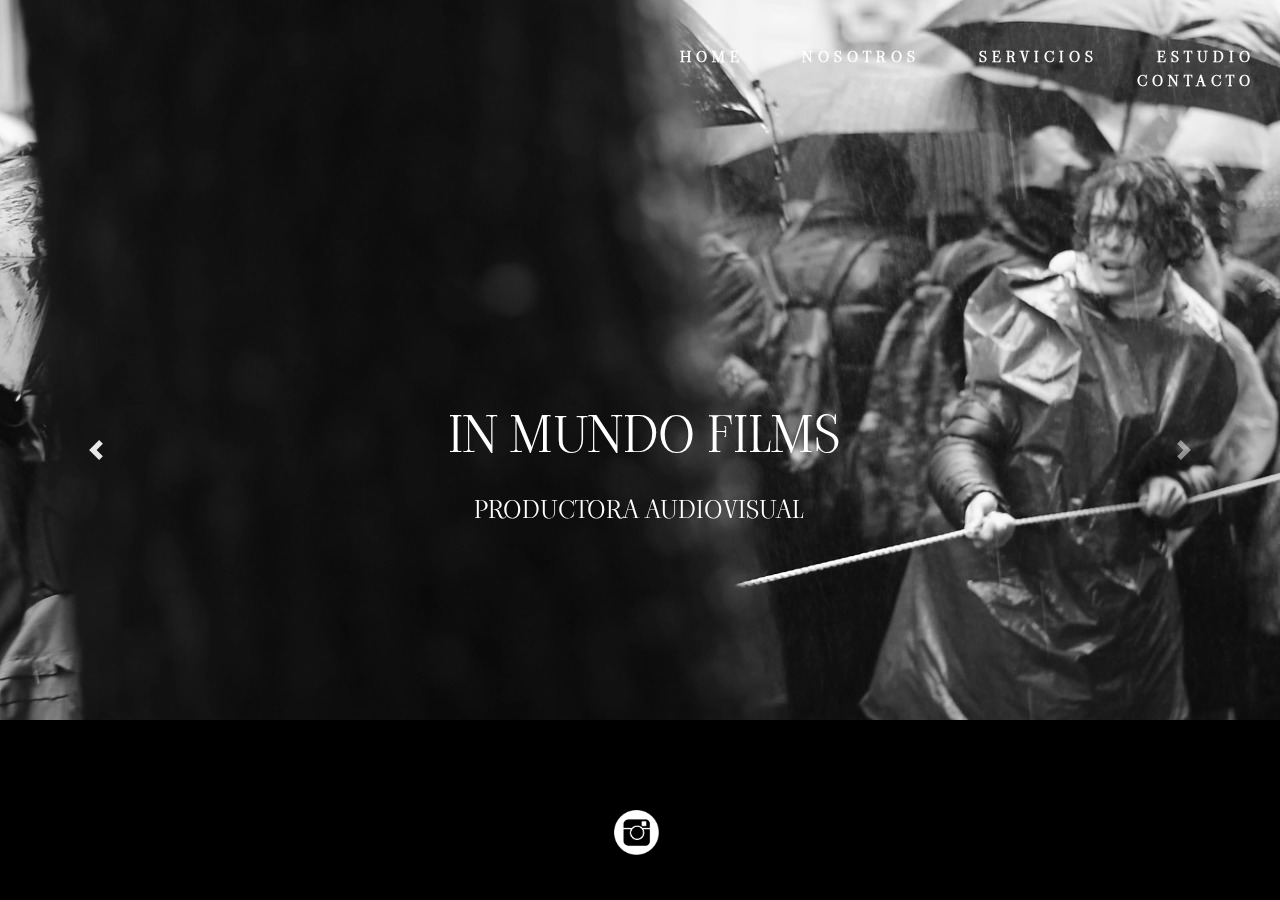
==== index.html @ 813a04e3 "Agregué todo" ====
<!DOCTYPE html>
<html lang="en">
<head>
    <meta charset="UTF-8">
    <meta http-equiv="X-UA-Compatible" content="IE=edge">
    <meta name="viewport" content="width=device-width, initial-scale=1.0">
    <link rel="stylesheet" href="https://stackpath.bootstrapcdn.com/bootstrap/4.5.2/css/bootstrap.min.css" integrity="sha384-JcKb8q3iqJ61gNV9KGb8thSsNjpSL0n8PARn9HuZOnIxN0hoP+VmmDGMN5t9UJ0Z" crossorigin="anonymous">
    <link rel="stylesheet" href="./css/styles.css">
    <link rel="preconnect" href="https://fonts.gstatic.com">
	<link href="https://fonts.googleapis.com/css2?family=Viaoda+Libre&display=swap" rel="stylesheet">
</head>
<body>
    <header>
    <div id="carouselExampleControls" class="carousel slide" data-ride="carousel">
		<div class="carousel-inner">
			<div class="carousel-item active">
		    	<img class="d-block w-100" src="./imagenes/index1.jfif" alt="First slide">
		  	</div>
		  	<div class="carousel-item">
		    	<img class="d-block w-100" src="./imagenes/index2.jfif" alt="Second slide">
		  	</div>
		  	<div class="carousel-item">
		    	<img class="d-block w-100" src="./imagenes/index3.jfif" alt="Third slide">
		  	</div>
            <div class="carousel-item">
		    	<img class="d-block w-100" src="./imagenes/index4.jfif" alt="Third slide">
		  	</div>
	    </div>
		<a class="carousel-control-prev" href="#carouselExampleControls" role="button" data-slide="prev">
			<span class="carousel-control-prev-icon" aria-hidden="true"></span>
			<span class="sr-only">Previous</span>
		</a>
		<a class="carousel-control-next" href="#carouselExampleControls" role="button" data-slide="next">
			<span class="carousel-control-next-icon" aria-hidden="true"></span>
			<span class="sr-only">Next</span>
		</a>
        <nav>
            <ul>
                <il><a class="efecto" href="./index.html">HOME </a></il>
                <il><a class="efecto" href="./pages/nosotros.html">NOSOTROS</a></il>
                <il><a class="efecto" href="./pages/servicios.html">SERVICIOS</a></il>
                <il><a class="efecto" href="./pages/estudio.html">ESTUDIO</a></il>
                <il><a class="efecto" href="./pages/contacto.html">CONTACTO</a></il>
            </ul>
        </nav>
        <h1 class="titulo">IN MUNDO FILMS</h1>
        <h2 class="titulo2">PRODUCTORA AUDIOVISUAL</h2>
        <footer>
            <img href="https://instagram.com/inmundofilm?utm_medium=copy_link" src="./imagenes/ig.png">
        </footer>
	</div>

    <script src="https://code.jquery.com/jquery-3.5.1.slim.min.js" integrity="sha384-DfXdz2htPH0lsSSs5nCTpuj/zy4C+OGpamoFVy38MVBnE+IbbVYUew+OrCXaRkfj" crossorigin="anonymous"></script>
<script src="https://cdn.jsdelivr.net/npm/popper.js@1.16.0/dist/umd/popper.min.js" integrity="sha384-Q6E9RHvbIyZFJoft+2mJbHaEWldlvI9IOYy5n3zV9zzTtmI3UksdQRVvoxMfooAo" crossorigin="anonymous"></script>
<script src="https://stackpath.bootstrapcdn.com/bootstrap/4.5.0/js/bootstrap.min.js" integrity="sha384-OgVRvuATP1z7JjHLkuOU7Xw704+h835Lr+6QL9UvYjZE3Ipu6Tp75j7Bh/kR0JKI" crossorigin="anonymous"></script>
    
</body>
</html>
---- css/styles.css ----
*{ margin: 0;
    padding: 0;
  }

body{
    font-family: 'Viaoda Libre', cursive;
    background-color: black;
}
nav{
    margin: 20px;
}

h1{
    color: white;
    font-size: 50px;
}
h2{
    color: white;
    font-size: 25px;
}

h3{
    color: rgb(177, 0, 0);
    text-align: center;
    font-size: 30px;
    font-weight: bold;
}

h4{
    color: rgb(177, 0, 0);
    text-align: center;
    font-size: 25px;
    font-weight: bold;
    margin: 5%;
}

div p{
    color: white;
    text-align: center;
    margin: 60px;
    font-size: 20px;
}

nav ul{
    color: white;
    text-align: right;
    letter-spacing: 5px;
    position: absolute;
    top: 5%;
    left: 38%; 
}
nav a{
    text-decoration: none;
    color: white;
    font-weight: bold;
    margin: 20px;
    padding: 5px;
    font-size: 15px;
}
footer img{
    width: 45px;
    height: 45px;
    position: absolute;
    top: 90%;
    left: 48%;
}

/*INDEX*/ 

#carouselExampleControls{
    width: 100%;
    height: 100%;
    min-height: 100vh;
    max-height: 100vh;
    overflow: hidden;
  }
.contenedor{
    position: relative;
    text-align: center;
}
.titulo{
    position: absolute;
    top: 45%;
    left: 35%; 
}
.titulo2{
    position: absolute;
    top: 55%;
    left: 37%;
}
.carousel-item{
    width: 100%;
}

/*NOSOTROS*/

.texto{
    color: white;
    font-size: 20px;
    text-align: center;
    margin-left: 30%;
    margin-right: 30%;
    margin-top: 5%;
}

.texto2{
    color: white;
    text-align: center;
}

.div{
    display: flex;
    flex-direction: row;
}

.fotosf{
    width: 300px;
    height: 250px;
}

/*SERVICIOS*/

.menu{
    display: flex;
    flex-direction: row;
}

.logo{
    width: 25%;
    height: 40%;
    margin: 20px;
}

.efecto{
    transition: color 1s;
}
.efecto:hover{
    color: red;
}

.fotosserv{
    width: 250px;
    height: 250px;
    margin: 20px;
    transition: all 2s;
}
.fotosserv:hover{
    width: 300px;
    height: 300px;
}

.flexservicios{
    margin: 50px;
    display: flex;
    flex-direction: row;
    justify-content: space-around;
    align-items: baseline;
}

.foot{
    position: relative;
    margin: 30px;
}

/*CONTACTO*/

.form-contacto form input,
.form-contacto form textarea {
  margin: 10px;
  padding: 6px;
  border: none;
  border-radius: 5px;
  border-bottom: 1px solid black;
}
.form{
    background-color: rgba(252, 2, 2, 0.301);
    color: white;
    border-radius: 5px;
    font-size: 20px;
    padding: 20px;
    margin: 3%;
    margin-right: 27%;
    margin-left: 30%;
    width: 40%;
    height: 50%;
}

.form p{
    margin: 2px;
}

.formFlex{
    display: flex;
    flex-direction: column;
}
.botones {
    font-weight: bold;
    font-size: 15px;
    padding: 10px;
    margin-top: 10px;
    background-color: rgba(175, 1, 1, 0.952);
  }

/*ESTUDIO*/

.estudio{
    display: flex;
    flex-direction: row;
    justify-content: space-evenly;
    margin-top: 5%;
}

.fotoEstudio{
    width: 350px;
    height: 500px;
    overflow: hidden;
}

.textoEstudio{
    position: absolute;
    margin-top: 15%;
    margin-bottom: 20%;
    color: black;
    font-weight: bold;
}
.mapa{
    width: 20%;
    height: 30%;
    display: block;
    margin-left: auto;
    margin-right: auto;
}

.secMap{
    margin: 60%;
}

.mapatrans{
   transition: all 2s;
}
.mapatrans:hover{
    width: 40%;
    height: 60%;
}

.textMap{
    color: white;
    text-align: center;
}

section h3 a{
    text-decoration: none;
    color:rgba(175, 1, 1, 0.952) ;
    font-weight: bold;
    font-size: 25px;
}
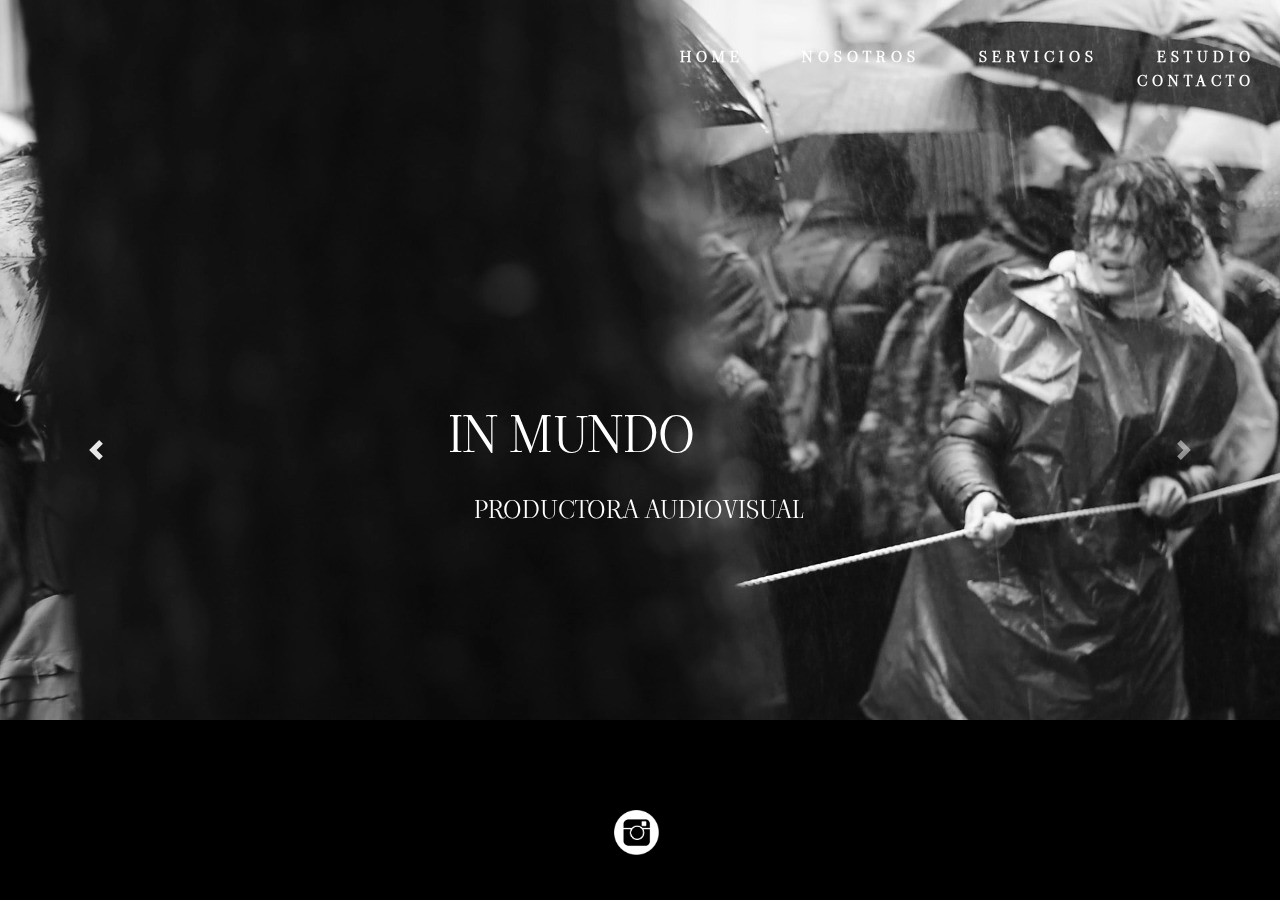
==== commit 7eeab1d2: "Cambie el h1" ====
--- a/index.html
+++ b/index.html
@@ -43,7 +43,7 @@
                 <il><a class="efecto" href="./pages/contacto.html">CONTACTO</a></il>
             </ul>
         </nav>
-        <h1 class="titulo">IN MUNDO FILMS</h1>
+        <h1 class="titulo">IN MUNDO</h1>
         <h2 class="titulo2">PRODUCTORA AUDIOVISUAL</h2>
         <footer>
             <img href="https://instagram.com/inmundofilm?utm_medium=copy_link" src="./imagenes/ig.png">
@@ -55,4 +55,4 @@
 <script src="https://stackpath.bootstrapcdn.com/bootstrap/4.5.0/js/bootstrap.min.js" integrity="sha384-OgVRvuATP1z7JjHLkuOU7Xw704+h835Lr+6QL9UvYjZE3Ipu6Tp75j7Bh/kR0JKI" crossorigin="anonymous"></script>
     
 </body>
-</html>+</html>
